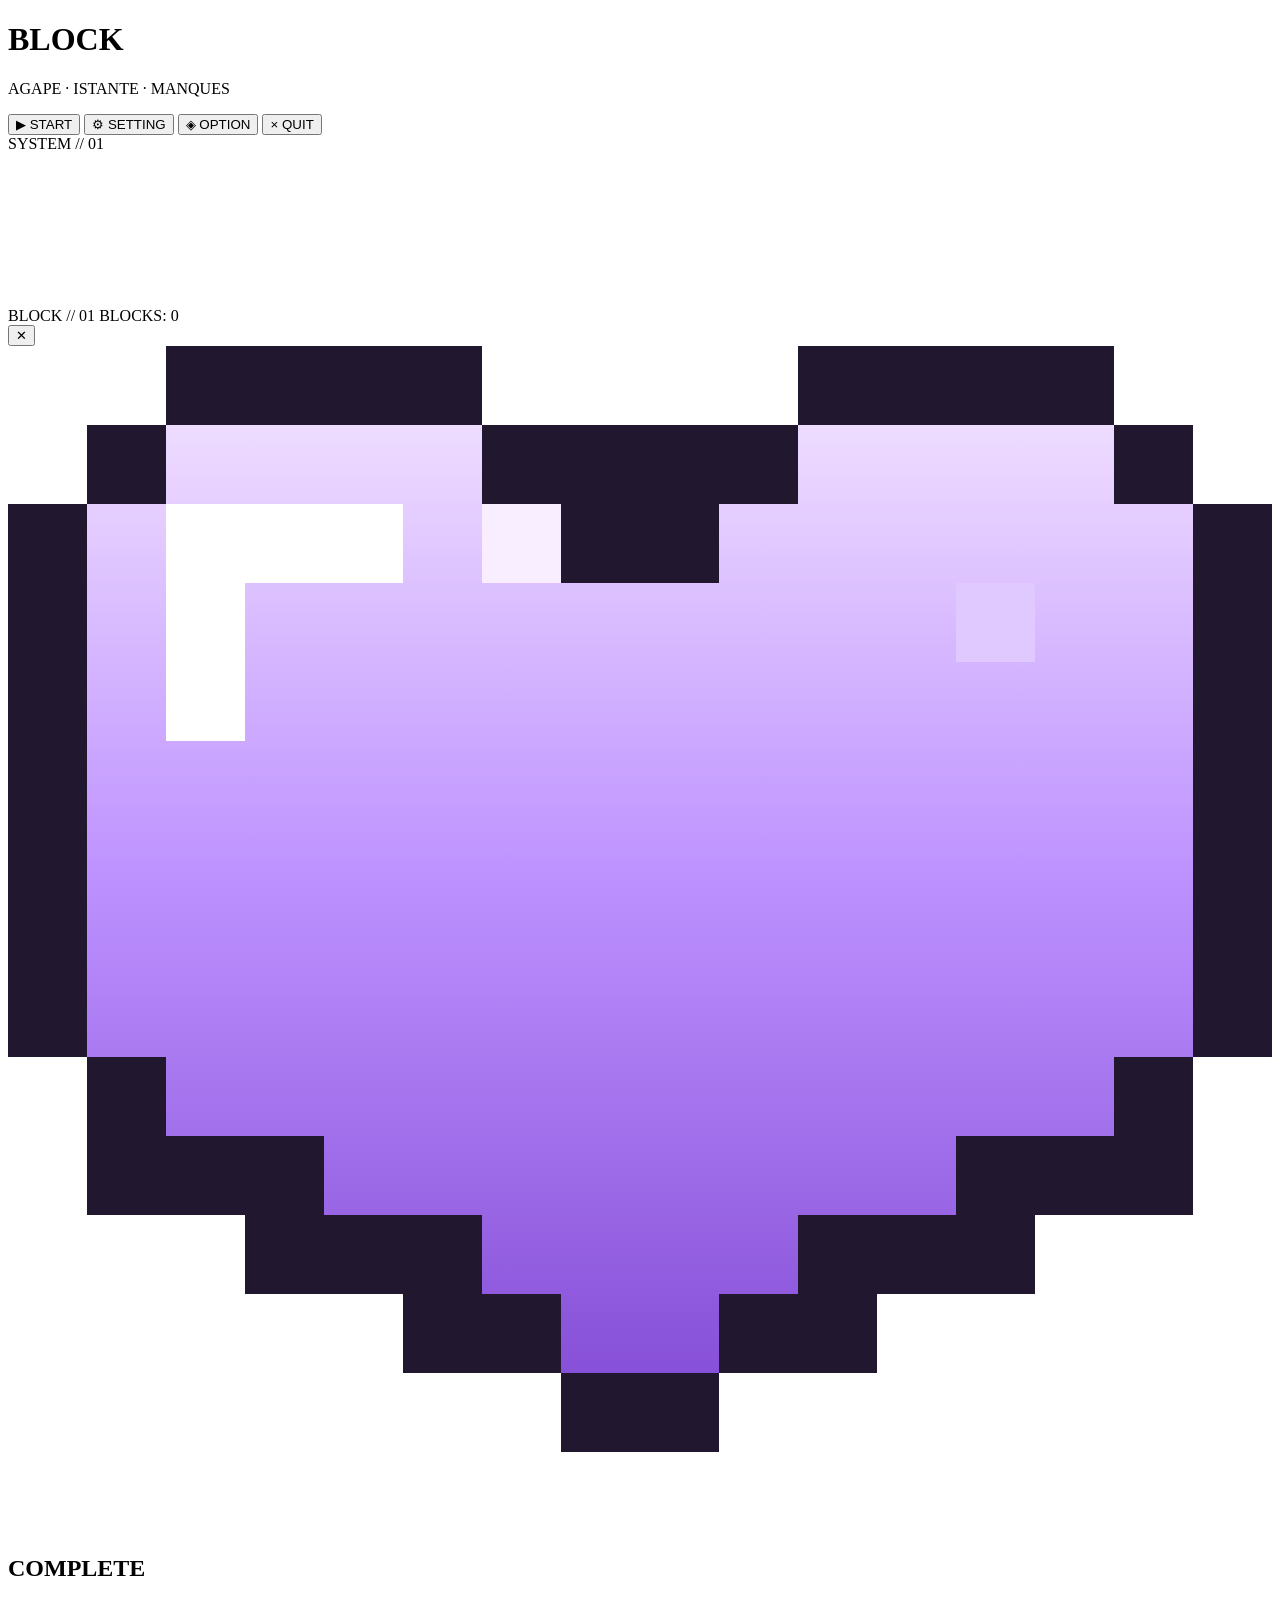
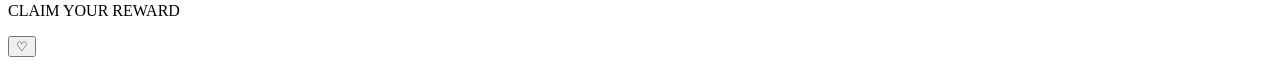
==== index.html @ c80aad46 "Create index.html" ====
<!DOCTYPE html>
<html lang="en">
<head>
    <meta charset="UTF-8">
    <meta name="viewport" content="width=device-width, initial-scale=1.0">
    <title>BLOCK</title>
    <link rel="stylesheet" href="game.css">
</head>

<body>

    <main id="gameMenu" class="game-menu">

        <!-- Title -->
        <div class="title-area">
            <h1>BLOCK</h1>
            
        <p class="subtitle aim-effect">
    <span class="aim-word"><span class="aim-initial">A</span><span class="aim-rest">GAPE</span></span>
    <span class="aim-dot">·</span>
    <span class="aim-word"><span class="aim-initial">I</span><span class="aim-rest">STANTE</span></span>
    <span class="aim-dot">·</span>
    <span class="aim-word"><span class="aim-initial">M</span><span class="aim-rest">ANQUES</span></span>
        </p>

        </div>

        <!-- Menu -->
        <div class="menu-buttons">

            <button id="startButton" class="menu-button start">
                <span class="button-icon">▶</span>
                <span>START</span>
            </button>

            <button class="menu-button">
                <span class="button-icon">⚙</span>
                <span>SETTING</span>
            </button>

            <button class="menu-button">
                <span class="button-icon">◈</span>
                <span>OPTION</span>
            </button>

            <button id="quitButton" class="menu-button">
                <span class="button-icon">×</span>
                <span>QUIT</span>
            </button>

        </div>

        <div class="menu-version">SYSTEM // 01</div>

    </main>


<!-- BREAKOUT GAME -->
<section id="gameScreen" class="game-screen hidden">
    <canvas id="gameCanvas"></canvas>

    <div class="game-hud">
        <span>BLOCK // 01</span>
        <span id="blocksLeft">BLOCKS: 0</span>
    </div>

    <button id="backButton" class="back-button">✕</button>

    
<!-- COMPLETE SCREEN -->
<section id="completeScreen" class="complete-screen hidden">
    
<div class="complete-heart pixel-heart" aria-hidden="true">
    
<svg viewBox="0 0 16 15"
     class="pixel-heart-svg"
     shape-rendering="crispEdges"
     xmlns="http://www.w3.org/2000/svg">

    <defs>
        <linearGradient id="pixelHeartColor"
                        x1="0" y1="0" x2="0" y2="1">
            <stop offset="0%" stop-color="#EEDCFF"/>
            <stop offset="48%" stop-color="#BD91FF"/>
            <stop offset="100%" stop-color="#8750D8"/>
        </linearGradient>
    </defs>

    <!-- Viền pixel đen tím, đối xứng -->
    <path fill="#21172F" d="
    M2 0 H6 V1 H10 V0 H14 V1 H15 V2
    H16 V9 H15 V11 H13 V12 H11 V13
    H9 V14 H7 V13 H5 V12 H3 V11
    H1 V9 H0 V2 H1 V1 H2 Z"/>

    <!-- Mặt tim pixel -->
    <path fill="url(#pixelHeartColor)" d="
    M2 1 H6 V2 H7 V3 H9 V2 H10 V1 H14
    V2 H15 V9 H14 V10 H12 V11 H10 V12
    H9 V13 H7 V12 H6 V11 H4 V10 H2
    V9 H1 V2 H2 Z"/>

    <!-- Điểm sáng pixel ở góc trái -->
    <path fill="#FFFFFF" d="
        M2 2 H5 V3 H3 V5 H2 Z"/>

    <rect x="6" y="2" width="1" height="1"
          fill="#F8EEFF"/>

    <!-- Điểm phản sáng bên phải -->
    <rect x="12" y="3" width="1" height="1"
          fill="#E0C9FF"/>

    </svg>

    </div> 
        <h2>COMPLETE</h2>
    
<div id="claimReward" class="claim-reward">
    <p class="claim-text">CLAIM YOUR REWARD</p>

    <button id="giftButton" class="gift-button" type="button" aria-label="Open your gift">
        <span class="gift-box">
            <span class="gift-lid"></span>
            <span class="gift-ribbon"></span>
            <span class="gift-bow">♡</span>
        </span>
    </button>
</div>
</section>

</section>

    <script src="game.js"></script>
</body>
</html>
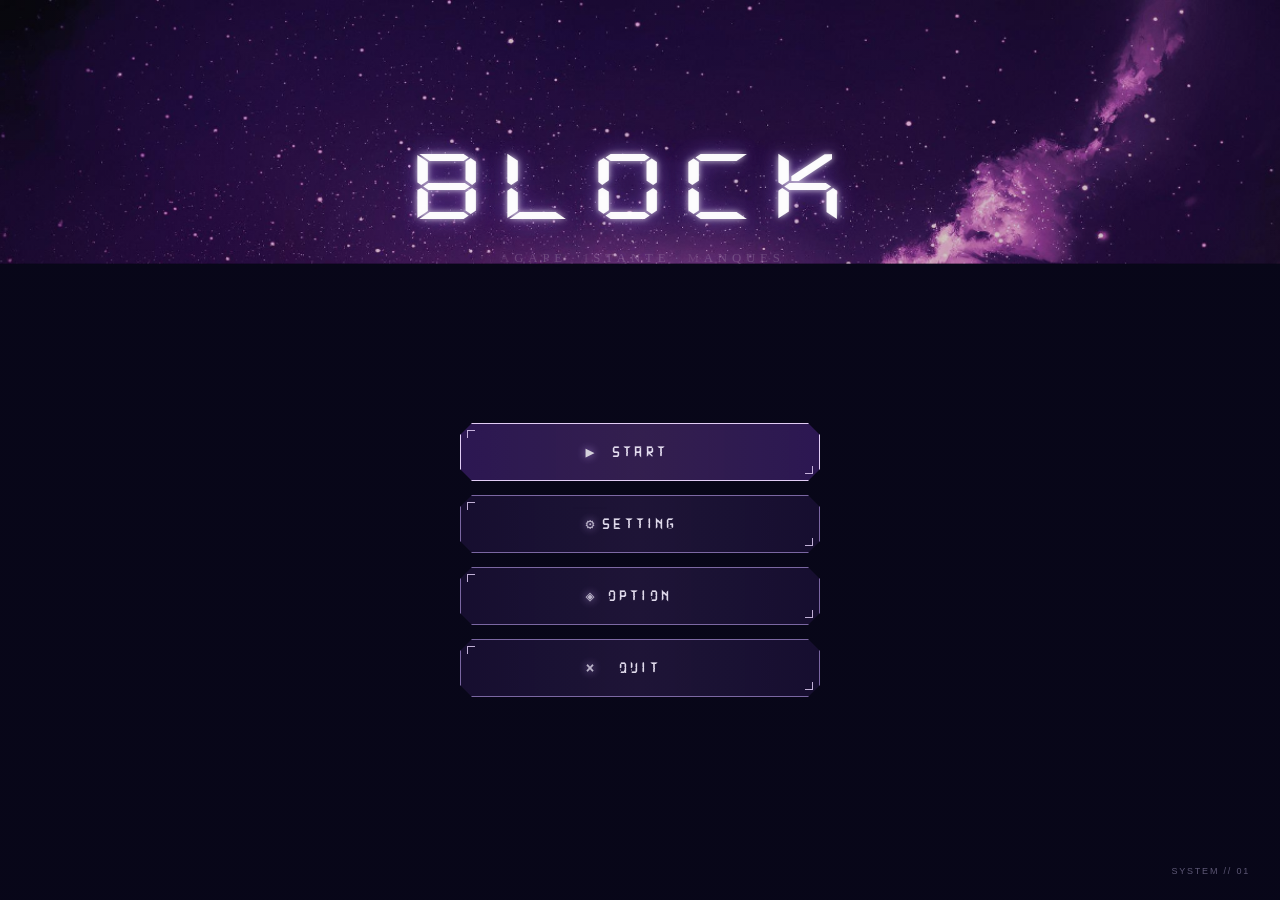
==== commit e7e37e60: "Update index.html" ====
--- a/index.html
+++ b/index.html
@@ -3,134 +3,10 @@
 <head>
     <meta charset="UTF-8">
     <meta name="viewport" content="width=device-width, initial-scale=1.0">
+    <meta http-equiv="refresh" content="0; url=game/index.html">
     <title>BLOCK</title>
-    <link rel="stylesheet" href="game.css">
 </head>
-
 <body>
-
-    <main id="gameMenu" class="game-menu">
-
-        <!-- Title -->
-        <div class="title-area">
-            <h1>BLOCK</h1>
-            
-        <p class="subtitle aim-effect">
-    <span class="aim-word"><span class="aim-initial">A</span><span class="aim-rest">GAPE</span></span>
-    <span class="aim-dot">·</span>
-    <span class="aim-word"><span class="aim-initial">I</span><span class="aim-rest">STANTE</span></span>
-    <span class="aim-dot">·</span>
-    <span class="aim-word"><span class="aim-initial">M</span><span class="aim-rest">ANQUES</span></span>
-        </p>
-
-        </div>
-
-        <!-- Menu -->
-        <div class="menu-buttons">
-
-            <button id="startButton" class="menu-button start">
-                <span class="button-icon">▶</span>
-                <span>START</span>
-            </button>
-
-            <button class="menu-button">
-                <span class="button-icon">⚙</span>
-                <span>SETTING</span>
-            </button>
-
-            <button class="menu-button">
-                <span class="button-icon">◈</span>
-                <span>OPTION</span>
-            </button>
-
-            <button id="quitButton" class="menu-button">
-                <span class="button-icon">×</span>
-                <span>QUIT</span>
-            </button>
-
-        </div>
-
-        <div class="menu-version">SYSTEM // 01</div>
-
-    </main>
-
-
-<!-- BREAKOUT GAME -->
-<section id="gameScreen" class="game-screen hidden">
-    <canvas id="gameCanvas"></canvas>
-
-    <div class="game-hud">
-        <span>BLOCK // 01</span>
-        <span id="blocksLeft">BLOCKS: 0</span>
-    </div>
-
-    <button id="backButton" class="back-button">✕</button>
-
-    
-<!-- COMPLETE SCREEN -->
-<section id="completeScreen" class="complete-screen hidden">
-    
-<div class="complete-heart pixel-heart" aria-hidden="true">
-    
-<svg viewBox="0 0 16 15"
-     class="pixel-heart-svg"
-     shape-rendering="crispEdges"
-     xmlns="http://www.w3.org/2000/svg">
-
-    <defs>
-        <linearGradient id="pixelHeartColor"
-                        x1="0" y1="0" x2="0" y2="1">
-            <stop offset="0%" stop-color="#EEDCFF"/>
-            <stop offset="48%" stop-color="#BD91FF"/>
-            <stop offset="100%" stop-color="#8750D8"/>
-        </linearGradient>
-    </defs>
-
-    <!-- Viền pixel đen tím, đối xứng -->
-    <path fill="#21172F" d="
-    M2 0 H6 V1 H10 V0 H14 V1 H15 V2
-    H16 V9 H15 V11 H13 V12 H11 V13
-    H9 V14 H7 V13 H5 V12 H3 V11
-    H1 V9 H0 V2 H1 V1 H2 Z"/>
-
-    <!-- Mặt tim pixel -->
-    <path fill="url(#pixelHeartColor)" d="
-    M2 1 H6 V2 H7 V3 H9 V2 H10 V1 H14
-    V2 H15 V9 H14 V10 H12 V11 H10 V12
-    H9 V13 H7 V12 H6 V11 H4 V10 H2
-    V9 H1 V2 H2 Z"/>
-
-    <!-- Điểm sáng pixel ở góc trái -->
-    <path fill="#FFFFFF" d="
-        M2 2 H5 V3 H3 V5 H2 Z"/>
-
-    <rect x="6" y="2" width="1" height="1"
-          fill="#F8EEFF"/>
-
-    <!-- Điểm phản sáng bên phải -->
-    <rect x="12" y="3" width="1" height="1"
-          fill="#E0C9FF"/>
-
-    </svg>
-
-    </div> 
-        <h2>COMPLETE</h2>
-    
-<div id="claimReward" class="claim-reward">
-    <p class="claim-text">CLAIM YOUR REWARD</p>
-
-    <button id="giftButton" class="gift-button" type="button" aria-label="Open your gift">
-        <span class="gift-box">
-            <span class="gift-lid"></span>
-            <span class="gift-ribbon"></span>
-            <span class="gift-bow">♡</span>
-        </span>
-    </button>
-</div>
-</section>
-
-</section>
-
-    <script src="game.js"></script>
+    <p>Loading BLOCK...</p>
 </body>
 </html>
